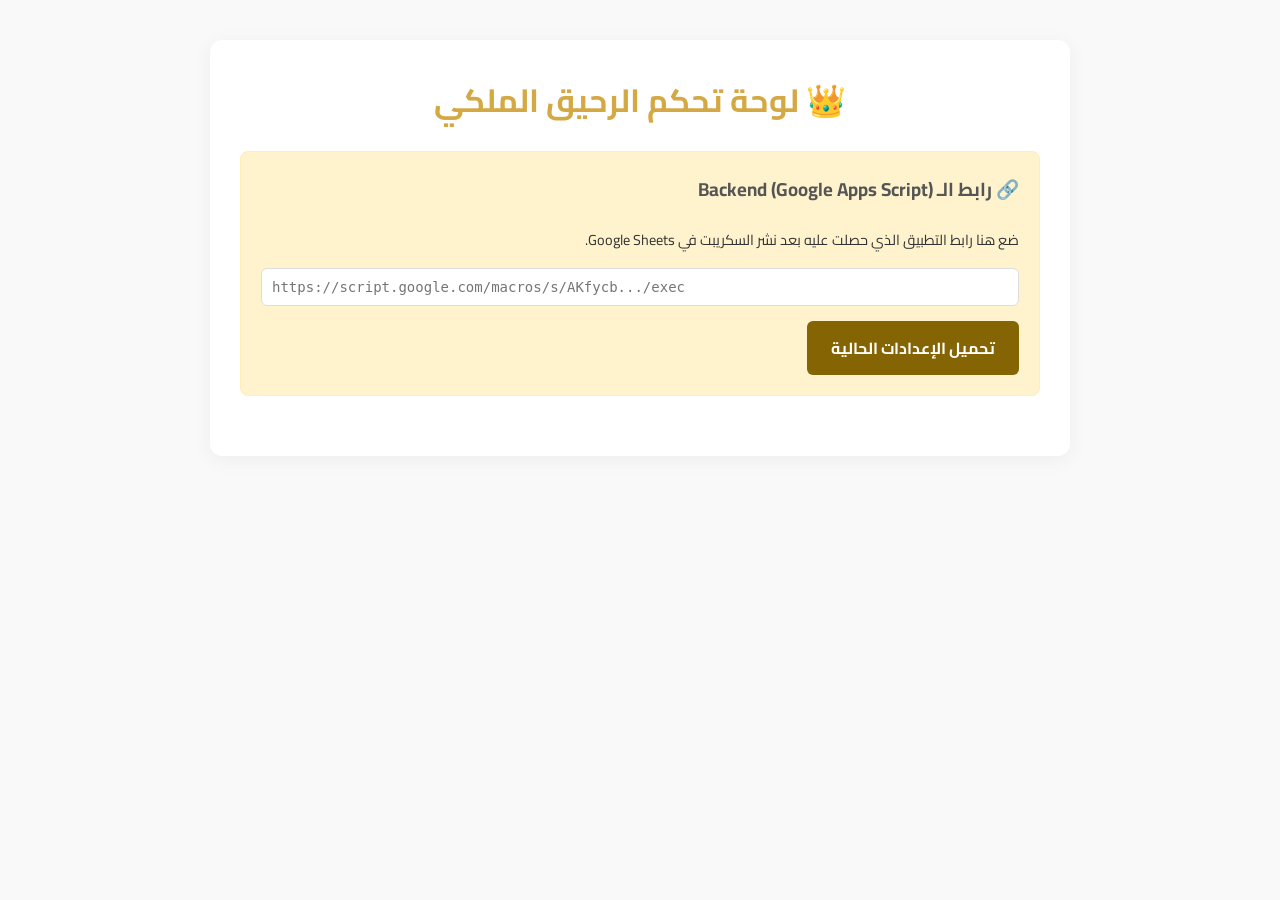
==== admin-secret.html @ e5b4b0a9 "Initial commit - Royal Nectar Store" ====
<!DOCTYPE html>
<html lang="ar" dir="rtl">
<head>
  <meta charset="UTF-8" />
  <meta name="viewport" content="width=device-width, initial-scale=1.0" />
  <title>الرحيق الملكي | لوحة التحكم</title>
  <link href="https://fonts.googleapis.com/css2?family=Cairo:wght@400;600;800&display=swap" rel="stylesheet" />
  <style>
    :root {
      --primary: #D4A843;
      --bg: #f9f9f9;
      --card-bg: #ffffff;
      --text: #333;
      --border: #ddd;
    }
    body {
      font-family: 'Cairo', sans-serif;
      background-color: var(--bg);
      color: var(--text);
      margin: 0;
      padding: 40px 20px;
    }
    .container {
      max-width: 800px;
      margin: 0 auto;
      background: var(--card-bg);
      padding: 30px;
      border-radius: 12px;
      box-shadow: 0 4px 20px rgba(0,0,0,0.05);
    }
    h1 {
      text-align: center;
      color: var(--primary);
      margin-top: 0;
    }
    .alert {
      padding: 15px;
      border-radius: 8px;
      margin-bottom: 20px;
      display: none;
    }
    .alert.success { background: #d4edda; color: #155724; display: block; }
    .alert.error { background: #f8d7da; color: #721c24; display: block; }
    .alert.info { background: #cce5ff; color: #004085; display: block; }
    
    .form-section {
      margin-bottom: 30px;
      padding-bottom: 20px;
      border-bottom: 1px solid var(--border);
    }
    .form-section h3 { margin-top: 0; color: #555; }
    .form-group {
      margin-bottom: 15px;
    }
    label {
      display: block;
      margin-bottom: 5px;
      font-weight: 600;
    }
    input[type="text"], input[type="number"], input[type="url"] {
      width: 100%;
      padding: 10px;
      border: 1px solid var(--border);
      border-radius: 6px;
      font-family: monospace;
      font-size: 14px;
      box-sizing: border-box;
      direction: ltr;
    }
    .btn {
      background: var(--primary);
      color: #fff;
      border: none;
      padding: 12px 24px;
      border-radius: 6px;
      font-size: 16px;
      font-weight: bold;
      cursor: pointer;
      font-family: 'Cairo', sans-serif;
      transition: opacity 0.3s;
    }
    .btn:hover { opacity: 0.9; }
    .btn:disabled { background: #ccc; cursor: not-allowed; }
    
    .spinner {
      display: inline-block;
      width: 16px;
      height: 16px;
      border: 2px solid rgba(255,255,255,0.3);
      border-top-color: #fff;
      border-radius: 50%;
      animation: spin 0.8s linear infinite;
      margin-right: 8px;
      vertical-align: middle;
      display: none;
    }
    @keyframes spin { to { transform: rotate(360deg); } }
  </style>
</head>
<body>

<div class="container">
  <h1>👑 لوحة تحكم الرحيق الملكي</h1>
  
  <!-- Setup Web App URL -->
  <div class="form-section" style="background:#fff3cd; padding:20px; border-radius:8px; border:1px solid #ffeeba;">
    <h3>🔗 رابط الـ Backend (Google Apps Script)</h3>
    <p style="font-size: 0.9rem; margin-top:0;">ضع هنا رابط التطبيق الذي حصلت عليه بعد نشر السكريبت في Google Sheets.</p>
    <div class="form-group">
      <input type="url" id="webapp-url" placeholder="https://script.google.com/macros/s/AKfycb.../exec">
    </div>
    <button class="btn" onclick="loadConfig()" style="background:#856404;">
      <span class="spinner" id="load-spinner"></span>
      تحميل الإعدادات الحالية
    </button>
  </div>

  <div id="alert-box" class="alert"></div>

  <!-- Configuration Form -->
  <form id="config-form" style="display: none;">
    
    <div class="form-section">
      <h3>📈 إعدادات التتبع (Pixels)</h3>
      <div class="form-group">
        <label>Facebook Pixel ID</label>
        <input type="text" id="FB_PIXEL_ID" placeholder="مثال: 1234567890">
      </div>
      <div class="form-group">
        <label>TikTok Pixel ID</label>
        <input type="text" id="TIKTOK_PIXEL_ID" placeholder="مثال: CXXXXXXXXXXXXX">
      </div>
    </div>

    <div class="form-section">
      <h3>🤖 إعدادات تليجرام</h3>
      <div class="form-group">
        <label>Telegram Bot Token</label>
        <input type="text" id="TELEGRAM_BOT_TOKEN" placeholder="مثال: 7123456789:AAFxxxxxxxxxxxxxxx">
      </div>
      <div class="form-group">
        <label>Telegram Chat ID</label>
        <input type="text" id="TELEGRAM_CHAT_ID" placeholder="مثال: 904615485">
      </div>
    </div>

    <div class="form-section">
      <h3>💰 إعدادات الأسعار (بالدرهم)</h3>
      <div class="form-group">
        <label>سعر الباقة 1 (عبوة واحدة)</label>
        <input type="number" id="PRICE_PACKAGE_1" placeholder="180">
      </div>
      <div class="form-group">
        <label>سعر الباقة 2 (عبوتان)</label>
        <input type="number" id="PRICE_PACKAGE_2" placeholder="300">
      </div>
      <div class="form-group">
        <label>سعر الباقة 3 (ثلاث عبوات)</label>
        <input type="number" id="PRICE_PACKAGE_3" placeholder="450">
      </div>
    </div>

    <button type="button" class="btn" onclick="saveConfig()" id="save-btn" style="width:100%;">
      <span class="spinner" id="save-spinner"></span>
      حفظ الإعدادات
    </button>
  </form>

</div>

<script>
  // استرجاع الرابط المحفوظ
  const savedUrl = localStorage.getItem('GAS_WEBAPP_URL');
  if (savedUrl) {
    document.getElementById('webapp-url').value = savedUrl;
  }

  function showAlert(msg, type) {
    const box = document.getElementById('alert-box');
    box.className = 'alert ' + type;
    box.textContent = msg;
  }

  async function loadConfig() {
    const url = document.getElementById('webapp-url').value.trim();
    if (!url) {
      showAlert('يرجى إدخال رابط الـ Web App أولاً', 'error');
      return;
    }

    document.getElementById('load-spinner').style.display = 'inline-block';
    
    try {
      const response = await fetch(url + '?action=getConfig');
      const result = await response.json();
      
      if (result.status === 'success') {
        const data = result.data;
        document.getElementById('FB_PIXEL_ID').value = data.FB_PIXEL_ID || '';
        document.getElementById('TIKTOK_PIXEL_ID').value = data.TIKTOK_PIXEL_ID || '';
        document.getElementById('TELEGRAM_BOT_TOKEN').value = data.TELEGRAM_BOT_TOKEN || '';
        document.getElementById('TELEGRAM_CHAT_ID').value = data.TELEGRAM_CHAT_ID || '';
        document.getElementById('PRICE_PACKAGE_1').value = data.PRICE_PACKAGE_1 || '';
        document.getElementById('PRICE_PACKAGE_2').value = data.PRICE_PACKAGE_2 || '';
        document.getElementById('PRICE_PACKAGE_3').value = data.PRICE_PACKAGE_3 || '';
        
        // Save URL and show form
        localStorage.setItem('GAS_WEBAPP_URL', url);
        document.getElementById('config-form').style.display = 'block';
        showAlert('تم تحميل الإعدادات بنجاح!', 'success');
      } else {
        showAlert('خطأ في جلب الإعدادات. تأكد من الرابط.', 'error');
      }
    } catch (e) {
      showAlert('فشل الاتصال بالخادم. قد يكون الرابط خاطئاً أو لديك مشكلة CORS.', 'error');
    } finally {
      document.getElementById('load-spinner').style.display = 'none';
    }
  }

  async function saveConfig() {
    const url = document.getElementById('webapp-url').value.trim();
    const btn = document.getElementById('save-btn');
    const spinner = document.getElementById('save-spinner');
    
    const data = {
      FB_PIXEL_ID: document.getElementById('FB_PIXEL_ID').value.trim(),
      TIKTOK_PIXEL_ID: document.getElementById('TIKTOK_PIXEL_ID').value.trim(),
      TELEGRAM_BOT_TOKEN: document.getElementById('TELEGRAM_BOT_TOKEN').value.trim(),
      TELEGRAM_CHAT_ID: document.getElementById('TELEGRAM_CHAT_ID').value.trim(),
      PRICE_PACKAGE_1: document.getElementById('PRICE_PACKAGE_1').value.trim(),
      PRICE_PACKAGE_2: document.getElementById('PRICE_PACKAGE_2').value.trim(),
      PRICE_PACKAGE_3: document.getElementById('PRICE_PACKAGE_3').value.trim()
    };

    btn.disabled = true;
    spinner.style.display = 'inline-block';
    showAlert('جاري الحفظ...', 'info');

    try {
      const response = await fetch(url, {
        method: 'POST',
        body: JSON.stringify({ action: 'saveConfig', data: data }),
        headers: { 'Content-Type': 'text/plain;charset=utf-8' } // text/plain to avoid CORS preflight issues with some GAS setups
      });
      
      const result = await response.json();
      if (result.status === 'success') {
        showAlert('تم حفظ الإعدادات بنجاح!', 'success');
      } else {
        showAlert('خطأ أثناء الحفظ: ' + result.message, 'error');
      }
    } catch (e) {
      showAlert('فشل الاتصال بالخادم أثناء الحفظ.', 'error');
    } finally {
      btn.disabled = false;
      spinner.style.display = 'none';
    }
  }
</script>
</body>
</html>
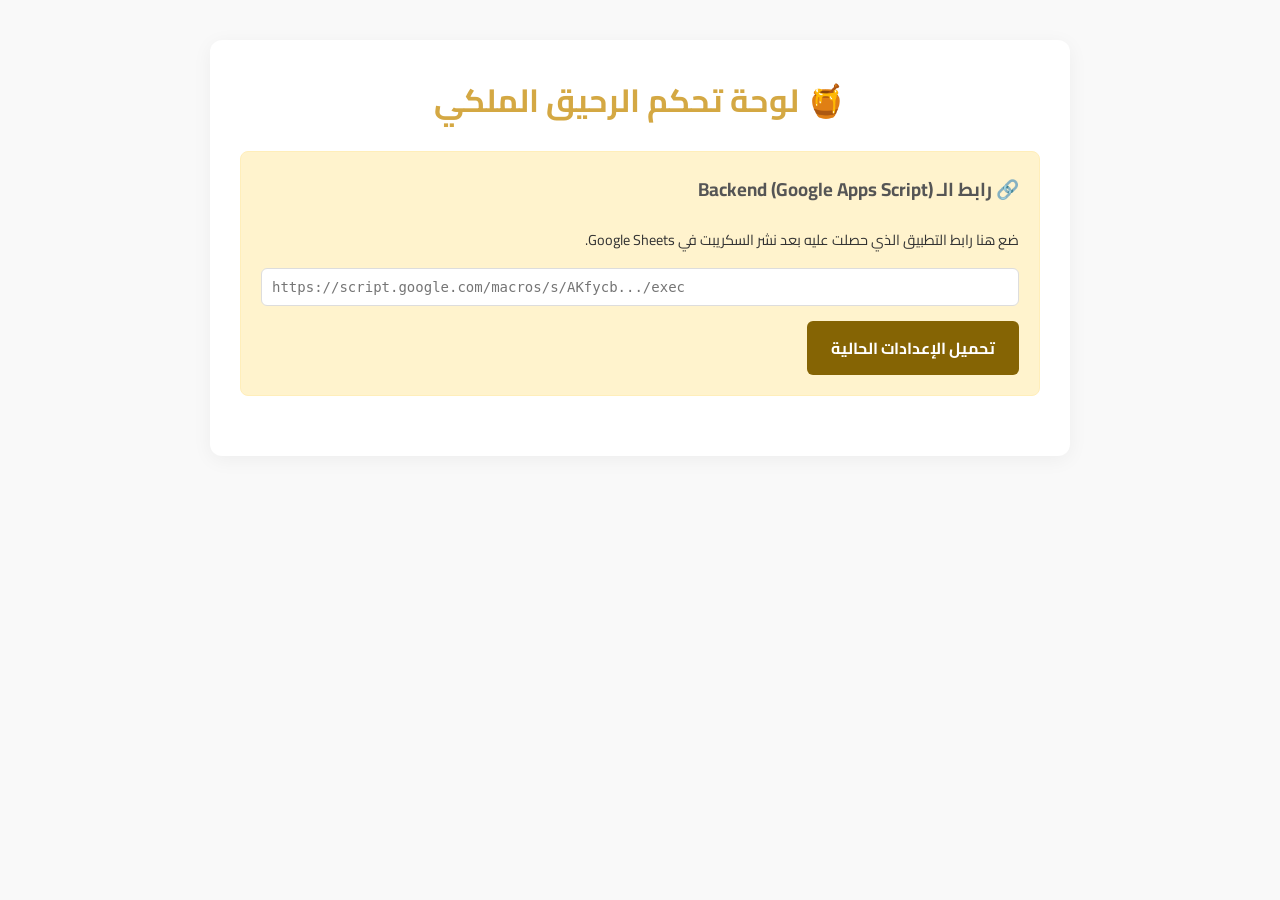
==== commit cf2642c2: "Replace crown with honeypot in logos and text" ====
--- a/admin-secret.html
+++ b/admin-secret.html
@@ -4,6 +4,7 @@
   <meta charset="UTF-8" />
   <meta name="viewport" content="width=device-width, initial-scale=1.0" />
   <title>الرحيق الملكي | لوحة التحكم</title>
+  <link rel="icon" href="data:image/svg+xml,<svg xmlns=%22http://www.w3.org/2000/svg%22 viewBox=%220 0 100 100%22><text y=%22.9em%22 font-size=%2290%22>🍯</text></svg>">
   <link href="https://fonts.googleapis.com/css2?family=Cairo:wght@400;600;800&display=swap" rel="stylesheet" />
   <style>
     :root {
@@ -100,7 +101,7 @@
 <body>
 
 <div class="container">
-  <h1>👑 لوحة تحكم الرحيق الملكي</h1>
+  <h1>🍯 لوحة تحكم الرحيق الملكي</h1>
   
   <!-- Setup Web App URL -->
   <div class="form-section" style="background:#fff3cd; padding:20px; border-radius:8px; border:1px solid #ffeeba;">
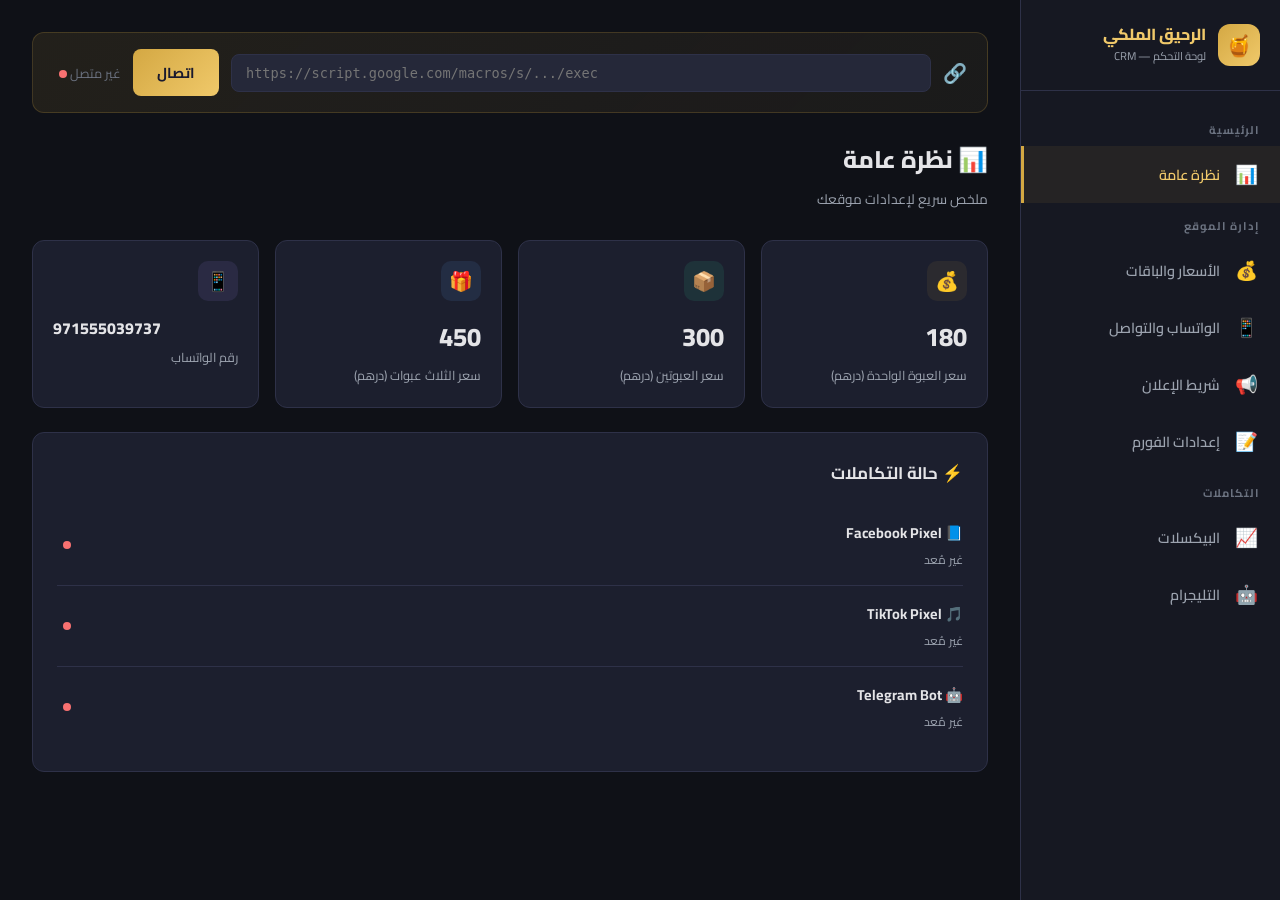
==== commit 86e069b8: "Build professional CRM admin panel with full site control" ====
--- a/admin-secret.html
+++ b/admin-secret.html
@@ -5,258 +5,1137 @@
   <meta name="viewport" content="width=device-width, initial-scale=1.0" />
   <title>الرحيق الملكي | لوحة التحكم</title>
   <link rel="icon" href="data:image/svg+xml,<svg xmlns=%22http://www.w3.org/2000/svg%22 viewBox=%220 0 100 100%22><text y=%22.9em%22 font-size=%2290%22>🍯</text></svg>">
-  <link href="https://fonts.googleapis.com/css2?family=Cairo:wght@400;600;800&display=swap" rel="stylesheet" />
+  <link href="https://fonts.googleapis.com/css2?family=Cairo:wght@400;600;700;800&display=swap" rel="stylesheet" />
   <style>
+    /* ─── Variables ──────────────────────── */
     :root {
+      --bg-body: #0f1117;
+      --bg-sidebar: #161822;
+      --bg-card: #1c1f2e;
+      --bg-input: #252839;
+      --bg-hover: #2a2d40;
+      --border: #2e3148;
       --primary: #D4A843;
-      --bg: #f9f9f9;
-      --card-bg: #ffffff;
-      --text: #333;
-      --border: #ddd;
-    }
+      --primary-light: #F0C96A;
+      --primary-bg: rgba(212,168,67,0.08);
+      --green: #34d399;
+      --green-bg: rgba(52,211,153,0.1);
+      --red: #f87171;
+      --red-bg: rgba(248,113,113,0.1);
+      --blue: #60a5fa;
+      --blue-bg: rgba(96,165,250,0.1);
+      --purple: #a78bfa;
+      --purple-bg: rgba(167,139,250,0.1);
+      --text: #e4e4e7;
+      --text-muted: #9ca3af;
+      --text-dim: #6b7280;
+      --radius: 12px;
+      --transition: all 0.25s ease;
+      --sidebar-w: 260px;
+    }
+
+    * { margin: 0; padding: 0; box-sizing: border-box; }
+
     body {
       font-family: 'Cairo', sans-serif;
-      background-color: var(--bg);
+      background: var(--bg-body);
       color: var(--text);
-      margin: 0;
-      padding: 40px 20px;
-    }
-    .container {
-      max-width: 800px;
-      margin: 0 auto;
-      background: var(--card-bg);
-      padding: 30px;
+      min-height: 100vh;
+      display: flex;
+    }
+
+    /* ─── Sidebar ────────────────────────── */
+    .sidebar {
+      width: var(--sidebar-w);
+      background: var(--bg-sidebar);
+      border-left: 1px solid var(--border);
+      padding: 24px 0;
+      position: fixed;
+      top: 0;
+      right: 0;
+      height: 100vh;
+      overflow-y: auto;
+      z-index: 100;
+      transition: transform 0.3s ease;
+    }
+
+    .sidebar-brand {
+      display: flex;
+      align-items: center;
+      gap: 12px;
+      padding: 0 20px 24px;
+      border-bottom: 1px solid var(--border);
+      margin-bottom: 16px;
+    }
+
+    .sidebar-brand-icon {
+      width: 42px;
+      height: 42px;
+      background: linear-gradient(135deg, var(--primary), var(--primary-light));
       border-radius: 12px;
-      box-shadow: 0 4px 20px rgba(0,0,0,0.05);
-    }
-    h1 {
+      display: flex;
+      align-items: center;
+      justify-content: center;
+      font-size: 1.3rem;
+    }
+
+    .sidebar-brand-text {
+      font-size: 1rem;
+      font-weight: 800;
+      color: var(--primary-light);
+      line-height: 1.3;
+    }
+
+    .sidebar-brand-sub {
+      font-size: 0.7rem;
+      color: var(--text-muted);
+      font-weight: 400;
+    }
+
+    .sidebar-section-label {
+      font-size: 0.7rem;
+      color: var(--text-dim);
+      text-transform: uppercase;
+      letter-spacing: 1px;
+      padding: 12px 20px 6px;
+      font-weight: 700;
+    }
+
+    .sidebar-link {
+      display: flex;
+      align-items: center;
+      gap: 12px;
+      padding: 11px 20px;
+      color: var(--text-muted);
+      text-decoration: none;
+      font-size: 0.9rem;
+      font-weight: 600;
+      transition: var(--transition);
+      cursor: pointer;
+      border: none;
+      background: none;
+      width: 100%;
+      text-align: right;
+      font-family: 'Cairo', sans-serif;
+    }
+
+    .sidebar-link:hover {
+      background: var(--bg-hover);
+      color: var(--text);
+    }
+
+    .sidebar-link.active {
+      background: var(--primary-bg);
+      color: var(--primary-light);
+      border-left: 3px solid var(--primary);
+    }
+
+    .sidebar-link-icon {
+      font-size: 1.15rem;
+      width: 28px;
       text-align: center;
+    }
+
+    /* ─── Mobile Toggle ──────────────────── */
+    .mobile-toggle {
+      display: none;
+      position: fixed;
+      top: 16px;
+      right: 16px;
+      z-index: 200;
+      width: 44px;
+      height: 44px;
+      background: var(--bg-card);
+      border: 1px solid var(--border);
+      border-radius: 10px;
       color: var(--primary);
-      margin-top: 0;
-    }
-    .alert {
-      padding: 15px;
+      font-size: 1.4rem;
+      cursor: pointer;
+      align-items: center;
+      justify-content: center;
+    }
+
+    /* ─── Main Content ───────────────────── */
+    .main {
+      margin-right: var(--sidebar-w);
+      flex: 1;
+      padding: 32px;
+      min-height: 100vh;
+    }
+
+    .main-header {
+      margin-bottom: 28px;
+    }
+
+    .main-title {
+      font-size: 1.5rem;
+      font-weight: 800;
+      color: var(--text);
+    }
+
+    .main-subtitle {
+      font-size: 0.85rem;
+      color: var(--text-muted);
+      margin-top: 4px;
+    }
+
+    /* ─── Backend URL Bar ────────────────── */
+    .backend-bar {
+      background: linear-gradient(135deg, rgba(212,168,67,0.1), rgba(240,201,106,0.05));
+      border: 1px solid rgba(212,168,67,0.2);
+      border-radius: var(--radius);
+      padding: 16px 20px;
+      margin-bottom: 24px;
+      display: flex;
+      gap: 12px;
+      align-items: center;
+      flex-wrap: wrap;
+    }
+
+    .backend-bar input {
+      flex: 1;
+      min-width: 200px;
+      padding: 10px 14px;
+      background: var(--bg-input);
+      border: 1px solid var(--border);
       border-radius: 8px;
+      color: var(--text);
+      font-family: monospace;
+      font-size: 0.85rem;
+      direction: ltr;
+      outline: none;
+      transition: var(--transition);
+    }
+
+    .backend-bar input:focus {
+      border-color: var(--primary);
+      box-shadow: 0 0 0 3px rgba(212,168,67,0.1);
+    }
+
+    /* ─── Section Pages ──────────────────── */
+    .crm-page {
+      display: none;
+    }
+
+    .crm-page.active {
+      display: block;
+    }
+
+    /* ─── Cards ──────────────────────────── */
+    .crm-card {
+      background: var(--bg-card);
+      border: 1px solid var(--border);
+      border-radius: var(--radius);
+      padding: 24px;
       margin-bottom: 20px;
-      display: none;
-    }
-    .alert.success { background: #d4edda; color: #155724; display: block; }
-    .alert.error { background: #f8d7da; color: #721c24; display: block; }
-    .alert.info { background: #cce5ff; color: #004085; display: block; }
-    
-    .form-section {
-      margin-bottom: 30px;
-      padding-bottom: 20px;
+      transition: var(--transition);
+    }
+
+    .crm-card:hover {
+      border-color: rgba(212,168,67,0.2);
+    }
+
+    .crm-card-title {
+      font-size: 1.05rem;
+      font-weight: 700;
+      margin-bottom: 16px;
+      display: flex;
+      align-items: center;
+      gap: 8px;
+    }
+
+    /* ─── Dashboard Stats ────────────────── */
+    .stats-grid {
+      display: grid;
+      grid-template-columns: repeat(auto-fit, minmax(200px, 1fr));
+      gap: 16px;
+      margin-bottom: 24px;
+    }
+
+    .stat-card {
+      background: var(--bg-card);
+      border: 1px solid var(--border);
+      border-radius: var(--radius);
+      padding: 20px;
+      transition: var(--transition);
+    }
+
+    .stat-card:hover {
+      transform: translateY(-2px);
+      border-color: rgba(212,168,67,0.2);
+    }
+
+    .stat-icon {
+      width: 40px;
+      height: 40px;
+      border-radius: 10px;
+      display: flex;
+      align-items: center;
+      justify-content: center;
+      font-size: 1.2rem;
+      margin-bottom: 12px;
+    }
+
+    .stat-value {
+      font-size: 1.6rem;
+      font-weight: 800;
+      color: var(--text);
+    }
+
+    .stat-label {
+      font-size: 0.8rem;
+      color: var(--text-muted);
+      margin-top: 2px;
+    }
+
+    /* ─── Form Elements ──────────────────── */
+    .form-row {
+      display: grid;
+      grid-template-columns: repeat(auto-fit, minmax(250px, 1fr));
+      gap: 16px;
+      margin-bottom: 16px;
+    }
+
+    .form-group {
+      margin-bottom: 16px;
+    }
+
+    .form-label {
+      display: block;
+      font-size: 0.85rem;
+      font-weight: 600;
+      color: var(--text-muted);
+      margin-bottom: 6px;
+    }
+
+    .form-input {
+      width: 100%;
+      padding: 10px 14px;
+      background: var(--bg-input);
+      border: 1px solid var(--border);
+      border-radius: 8px;
+      color: var(--text);
+      font-family: 'Cairo', sans-serif;
+      font-size: 0.9rem;
+      outline: none;
+      transition: var(--transition);
+      direction: ltr;
+    }
+
+    .form-input-rtl {
+      direction: rtl;
+    }
+
+    .form-input:focus {
+      border-color: var(--primary);
+      box-shadow: 0 0 0 3px rgba(212,168,67,0.1);
+    }
+
+    .form-hint {
+      font-size: 0.75rem;
+      color: var(--text-dim);
+      margin-top: 4px;
+    }
+
+    /* ─── Toggle Switch ──────────────────── */
+    .toggle-row {
+      display: flex;
+      justify-content: space-between;
+      align-items: center;
+      padding: 14px 0;
       border-bottom: 1px solid var(--border);
     }
-    .form-section h3 { margin-top: 0; color: #555; }
-    .form-group {
-      margin-bottom: 15px;
-    }
-    label {
-      display: block;
-      margin-bottom: 5px;
+
+    .toggle-row:last-child {
+      border-bottom: none;
+    }
+
+    .toggle-info h4 {
+      font-size: 0.9rem;
+      font-weight: 700;
+      margin-bottom: 2px;
+    }
+
+    .toggle-info p {
+      font-size: 0.75rem;
+      color: var(--text-muted);
+    }
+
+    .toggle-switch {
+      position: relative;
+      width: 48px;
+      height: 26px;
+      flex-shrink: 0;
+    }
+
+    .toggle-switch input {
+      opacity: 0;
+      width: 0;
+      height: 0;
+    }
+
+    .toggle-slider {
+      position: absolute;
+      cursor: pointer;
+      inset: 0;
+      background: var(--bg-input);
+      border: 1px solid var(--border);
+      border-radius: 26px;
+      transition: 0.3s;
+    }
+
+    .toggle-slider::before {
+      content: '';
+      position: absolute;
+      height: 18px;
+      width: 18px;
+      right: 3px;
+      bottom: 3px;
+      background: var(--text-muted);
+      border-radius: 50%;
+      transition: 0.3s;
+    }
+
+    .toggle-switch input:checked + .toggle-slider {
+      background: var(--primary);
+      border-color: var(--primary);
+    }
+
+    .toggle-switch input:checked + .toggle-slider::before {
+      transform: translateX(-22px);
+      background: white;
+    }
+
+    /* ─── Buttons ─────────────────────────── */
+    .btn {
+      padding: 10px 24px;
+      border-radius: 8px;
+      font-size: 0.9rem;
+      font-weight: 700;
+      font-family: 'Cairo', sans-serif;
+      cursor: pointer;
+      border: none;
+      transition: var(--transition);
+      display: inline-flex;
+      align-items: center;
+      gap: 8px;
+    }
+
+    .btn-primary {
+      background: linear-gradient(135deg, var(--primary), var(--primary-light));
+      color: #1a1a2e;
+    }
+
+    .btn-primary:hover {
+      opacity: 0.9;
+      transform: translateY(-1px);
+    }
+
+    .btn-secondary {
+      background: var(--bg-input);
+      color: var(--text);
+      border: 1px solid var(--border);
+    }
+
+    .btn-secondary:hover {
+      background: var(--bg-hover);
+    }
+
+    .btn:disabled {
+      opacity: 0.5;
+      cursor: not-allowed;
+      transform: none;
+    }
+
+    .btn-full {
+      width: 100%;
+      justify-content: center;
+      padding: 14px;
+      font-size: 1rem;
+    }
+
+    /* ─── Alert / Toast ──────────────────── */
+    .toast {
+      position: fixed;
+      bottom: 24px;
+      left: 24px;
+      padding: 14px 24px;
+      border-radius: 10px;
+      font-size: 0.9rem;
       font-weight: 600;
-    }
-    input[type="text"], input[type="number"], input[type="url"] {
-      width: 100%;
-      padding: 10px;
+      font-family: 'Cairo', sans-serif;
+      color: white;
+      z-index: 9999;
+      transform: translateY(100px);
+      opacity: 0;
+      transition: all 0.4s ease;
+      max-width: 400px;
+      box-shadow: 0 10px 40px rgba(0,0,0,0.3);
+    }
+
+    .toast.show {
+      transform: translateY(0);
+      opacity: 1;
+    }
+
+    .toast.success { background: #059669; }
+    .toast.error { background: #dc2626; }
+    .toast.info { background: #2563eb; }
+
+    /* ─── Connection Status ──────────────── */
+    .connection-dot {
+      width: 8px;
+      height: 8px;
+      border-radius: 50%;
+      display: inline-block;
+      margin-left: 6px;
+    }
+
+    .connection-dot.connected { background: var(--green); box-shadow: 0 0 6px var(--green); }
+    .connection-dot.disconnected { background: var(--red); }
+
+    /* ─── Price Preview ──────────────────── */
+    .price-preview {
+      display: flex;
+      gap: 12px;
+      margin-top: 16px;
+      flex-wrap: wrap;
+    }
+
+    .price-preview-item {
+      background: var(--bg-input);
       border: 1px solid var(--border);
-      border-radius: 6px;
-      font-family: monospace;
-      font-size: 14px;
-      box-sizing: border-box;
-      direction: ltr;
-    }
-    .btn {
-      background: var(--primary);
-      color: #fff;
-      border: none;
-      padding: 12px 24px;
-      border-radius: 6px;
-      font-size: 16px;
-      font-weight: bold;
-      cursor: pointer;
-      font-family: 'Cairo', sans-serif;
-      transition: opacity 0.3s;
-    }
-    .btn:hover { opacity: 0.9; }
-    .btn:disabled { background: #ccc; cursor: not-allowed; }
-    
-    .spinner {
-      display: inline-block;
+      border-radius: 10px;
+      padding: 16px;
+      flex: 1;
+      min-width: 140px;
+      text-align: center;
+    }
+
+    .price-preview-item .emoji { font-size: 1.4rem; margin-bottom: 6px; }
+    .price-preview-item .name { font-size: 0.8rem; color: var(--text-muted); margin-bottom: 4px; }
+    .price-preview-item .price { font-size: 1.3rem; font-weight: 800; color: var(--primary-light); }
+    .price-preview-item .currency { font-size: 0.75rem; color: var(--text-dim); }
+
+    /* ─── Spinner ─────────────────────────── */
+    .spinner-sm {
       width: 16px;
       height: 16px;
       border: 2px solid rgba(255,255,255,0.3);
       border-top-color: #fff;
       border-radius: 50%;
-      animation: spin 0.8s linear infinite;
-      margin-right: 8px;
-      vertical-align: middle;
+      animation: spin 0.7s linear infinite;
       display: none;
     }
+
     @keyframes spin { to { transform: rotate(360deg); } }
+
+    /* ─── Responsive ─────────────────────── */
+    @media (max-width: 768px) {
+      .sidebar {
+        transform: translateX(100%);
+      }
+
+      .sidebar.open {
+        transform: translateX(0);
+      }
+
+      .mobile-toggle {
+        display: flex;
+      }
+
+      .main {
+        margin-right: 0;
+        padding: 20px;
+        padding-top: 70px;
+      }
+
+      .stats-grid {
+        grid-template-columns: 1fr 1fr;
+      }
+
+      .form-row {
+        grid-template-columns: 1fr;
+      }
+
+      .backend-bar {
+        flex-direction: column;
+      }
+
+      .price-preview {
+        flex-direction: column;
+      }
+    }
+
+    /* ─── Overlay ─────────────────────────── */
+    .sidebar-overlay {
+      display: none;
+      position: fixed;
+      inset: 0;
+      background: rgba(0,0,0,0.5);
+      z-index: 90;
+    }
+
+    .sidebar-overlay.show {
+      display: block;
+    }
   </style>
 </head>
 <body>
 
-<div class="container">
-  <h1>🍯 لوحة تحكم الرحيق الملكي</h1>
-  
-  <!-- Setup Web App URL -->
-  <div class="form-section" style="background:#fff3cd; padding:20px; border-radius:8px; border:1px solid #ffeeba;">
-    <h3>🔗 رابط الـ Backend (Google Apps Script)</h3>
-    <p style="font-size: 0.9rem; margin-top:0;">ضع هنا رابط التطبيق الذي حصلت عليه بعد نشر السكريبت في Google Sheets.</p>
-    <div class="form-group">
-      <input type="url" id="webapp-url" placeholder="https://script.google.com/macros/s/AKfycb.../exec">
-    </div>
-    <button class="btn" onclick="loadConfig()" style="background:#856404;">
-      <span class="spinner" id="load-spinner"></span>
-      تحميل الإعدادات الحالية
+<!-- Mobile Toggle -->
+<button class="mobile-toggle" onclick="toggleSidebar()" aria-label="القائمة">☰</button>
+<div class="sidebar-overlay" id="sidebar-overlay" onclick="toggleSidebar()"></div>
+
+<!-- ═══ SIDEBAR ═══ -->
+<aside class="sidebar" id="sidebar">
+  <div class="sidebar-brand">
+    <div class="sidebar-brand-icon">🍯</div>
+    <div>
+      <div class="sidebar-brand-text">الرحيق الملكي</div>
+      <div class="sidebar-brand-sub">لوحة التحكم — CRM</div>
+    </div>
+  </div>
+
+  <div class="sidebar-section-label">الرئيسية</div>
+  <button class="sidebar-link active" onclick="showPage('dashboard', this)">
+    <span class="sidebar-link-icon">📊</span> نظرة عامة
+  </button>
+
+  <div class="sidebar-section-label">إدارة الموقع</div>
+  <button class="sidebar-link" onclick="showPage('pricing', this)">
+    <span class="sidebar-link-icon">💰</span> الأسعار والباقات
+  </button>
+  <button class="sidebar-link" onclick="showPage('whatsapp', this)">
+    <span class="sidebar-link-icon">📱</span> الواتساب والتواصل
+  </button>
+  <button class="sidebar-link" onclick="showPage('announcement', this)">
+    <span class="sidebar-link-icon">📢</span> شريط الإعلان
+  </button>
+  <button class="sidebar-link" onclick="showPage('form-settings', this)">
+    <span class="sidebar-link-icon">📝</span> إعدادات الفورم
+  </button>
+
+  <div class="sidebar-section-label">التكاملات</div>
+  <button class="sidebar-link" onclick="showPage('pixels', this)">
+    <span class="sidebar-link-icon">📈</span> البيكسلات
+  </button>
+  <button class="sidebar-link" onclick="showPage('telegram', this)">
+    <span class="sidebar-link-icon">🤖</span> التليجرام
+  </button>
+</aside>
+
+<!-- ═══ MAIN CONTENT ═══ -->
+<main class="main">
+
+  <!-- Backend URL Bar -->
+  <div class="backend-bar">
+    <span style="font-size:1.2rem;">🔗</span>
+    <input type="url" id="webapp-url" placeholder="https://script.google.com/macros/s/.../exec" />
+    <button class="btn btn-primary" onclick="loadConfig()" id="load-btn">
+      <span class="spinner-sm" id="load-spinner"></span>
+      اتصال
+    </button>
+    <span id="connection-status" style="font-size:0.8rem; color:var(--text-dim);">
+      غير متصل <span class="connection-dot disconnected"></span>
+    </span>
+  </div>
+
+  <!-- ═══════════════════════════════
+       PAGE: DASHBOARD
+  ═══════════════════════════════ -->
+  <div class="crm-page active" id="page-dashboard">
+    <div class="main-header">
+      <h1 class="main-title">📊 نظرة عامة</h1>
+      <p class="main-subtitle">ملخص سريع لإعدادات موقعك</p>
+    </div>
+
+    <div class="stats-grid">
+      <div class="stat-card">
+        <div class="stat-icon" style="background:var(--primary-bg);color:var(--primary-light);">💰</div>
+        <div class="stat-value" id="stat-price-1">180</div>
+        <div class="stat-label">سعر العبوة الواحدة (درهم)</div>
+      </div>
+      <div class="stat-card">
+        <div class="stat-icon" style="background:var(--green-bg);color:var(--green);">📦</div>
+        <div class="stat-value" id="stat-price-2">300</div>
+        <div class="stat-label">سعر العبوتين (درهم)</div>
+      </div>
+      <div class="stat-card">
+        <div class="stat-icon" style="background:var(--blue-bg);color:var(--blue);">🎁</div>
+        <div class="stat-value" id="stat-price-3">450</div>
+        <div class="stat-label">سعر الثلاث عبوات (درهم)</div>
+      </div>
+      <div class="stat-card">
+        <div class="stat-icon" style="background:var(--purple-bg);color:var(--purple);">📱</div>
+        <div class="stat-value" id="stat-whatsapp" style="font-size:1rem;direction:ltr;">971555039737</div>
+        <div class="stat-label">رقم الواتساب</div>
+      </div>
+    </div>
+
+    <div class="crm-card">
+      <div class="crm-card-title">⚡ حالة التكاملات</div>
+      <div class="toggle-row">
+        <div class="toggle-info">
+          <h4>📘 Facebook Pixel</h4>
+          <p id="dash-fb-status">غير مُعد</p>
+        </div>
+        <span id="dash-fb-dot" class="connection-dot disconnected"></span>
+      </div>
+      <div class="toggle-row">
+        <div class="toggle-info">
+          <h4>🎵 TikTok Pixel</h4>
+          <p id="dash-tt-status">غير مُعد</p>
+        </div>
+        <span id="dash-tt-dot" class="connection-dot disconnected"></span>
+      </div>
+      <div class="toggle-row">
+        <div class="toggle-info">
+          <h4>🤖 Telegram Bot</h4>
+          <p id="dash-tg-status">غير مُعد</p>
+        </div>
+        <span id="dash-tg-dot" class="connection-dot disconnected"></span>
+      </div>
+    </div>
+  </div>
+
+  <!-- ═══════════════════════════════
+       PAGE: PRICING
+  ═══════════════════════════════ -->
+  <div class="crm-page" id="page-pricing">
+    <div class="main-header">
+      <h1 class="main-title">💰 الأسعار والباقات</h1>
+      <p class="main-subtitle">تعديل أسعار الباقات الثلاث — ستظهر على الموقع فوراً</p>
+    </div>
+
+    <div class="crm-card">
+      <div class="crm-card-title">🍯 أسعار الباقات (بالدرهم)</div>
+      <div class="form-row">
+        <div class="form-group">
+          <label class="form-label">عبوة واحدة (نص كيلو)</label>
+          <input type="number" class="form-input" id="PRICE_PACKAGE_1" placeholder="180" />
+        </div>
+        <div class="form-group">
+          <label class="form-label">عبوتان (كيلو كامل)</label>
+          <input type="number" class="form-input" id="PRICE_PACKAGE_2" placeholder="300" />
+        </div>
+        <div class="form-group">
+          <label class="form-label">ثلاث عبوات (كيلو ونص)</label>
+          <input type="number" class="form-input" id="PRICE_PACKAGE_3" placeholder="450" />
+        </div>
+      </div>
+
+      <div class="price-preview" id="price-preview">
+        <div class="price-preview-item">
+          <div class="emoji">🍯</div>
+          <div class="name">عبوة واحدة</div>
+          <div class="price" id="preview-p1">180</div>
+          <div class="currency">درهم</div>
+        </div>
+        <div class="price-preview-item">
+          <div class="emoji">🍯🍯</div>
+          <div class="name">عبوتان</div>
+          <div class="price" id="preview-p2">300</div>
+          <div class="currency">درهم</div>
+        </div>
+        <div class="price-preview-item">
+          <div class="emoji">🍯🍯🍯</div>
+          <div class="name">ثلاث عبوات</div>
+          <div class="price" id="preview-p3">450</div>
+          <div class="currency">درهم</div>
+        </div>
+      </div>
+    </div>
+
+    <button class="btn btn-primary btn-full" onclick="saveConfig()">
+      <span class="spinner-sm" id="save-spinner-pricing"></span>
+      حفظ الأسعار
     </button>
   </div>
 
-  <div id="alert-box" class="alert"></div>
-
-  <!-- Configuration Form -->
-  <form id="config-form" style="display: none;">
-    
-    <div class="form-section">
-      <h3>📈 إعدادات التتبع (Pixels)</h3>
+  <!-- ═══════════════════════════════
+       PAGE: WHATSAPP
+  ═══════════════════════════════ -->
+  <div class="crm-page" id="page-whatsapp">
+    <div class="main-header">
+      <h1 class="main-title">📱 الواتساب والتواصل</h1>
+      <p class="main-subtitle">تعديل رقم الواتساب وروابط التواصل الاجتماعي</p>
+    </div>
+
+    <div class="crm-card">
+      <div class="crm-card-title">📞 رقم الواتساب</div>
       <div class="form-group">
-        <label>Facebook Pixel ID</label>
-        <input type="text" id="FB_PIXEL_ID" placeholder="مثال: 1234567890">
-      </div>
+        <label class="form-label">الرقم (بدون + وبدون مسافات)</label>
+        <input type="text" class="form-input" id="WHATSAPP_NUMBER" placeholder="971555039737" />
+        <p class="form-hint">مثال: 971555039737 — سيظهر في الـ Navbar، Footer، زر الواتساب العائم، ورسالة النجاح</p>
+      </div>
+    </div>
+
+    <div class="crm-card">
+      <div class="crm-card-title">🌐 روابط التواصل الاجتماعي</div>
       <div class="form-group">
-        <label>TikTok Pixel ID</label>
-        <input type="text" id="TIKTOK_PIXEL_ID" placeholder="مثال: CXXXXXXXXXXXXX">
-      </div>
-    </div>
-
-    <div class="form-section">
-      <h3>🤖 إعدادات تليجرام</h3>
+        <label class="form-label">رابط انستغرام</label>
+        <input type="url" class="form-input" id="SOCIAL_INSTAGRAM" placeholder="https://instagram.com/..." />
+      </div>
       <div class="form-group">
-        <label>Telegram Bot Token</label>
-        <input type="text" id="TELEGRAM_BOT_TOKEN" placeholder="مثال: 7123456789:AAFxxxxxxxxxxxxxxx">
+        <label class="form-label">رابط تيك توك</label>
+        <input type="url" class="form-input" id="SOCIAL_TIKTOK" placeholder="https://tiktok.com/@..." />
       </div>
       <div class="form-group">
-        <label>Telegram Chat ID</label>
-        <input type="text" id="TELEGRAM_CHAT_ID" placeholder="مثال: 904615485">
-      </div>
-    </div>
-
-    <div class="form-section">
-      <h3>💰 إعدادات الأسعار (بالدرهم)</h3>
+        <label class="form-label">رابط سناب شات</label>
+        <input type="url" class="form-input" id="SOCIAL_SNAPCHAT" placeholder="https://snapchat.com/add/..." />
+      </div>
+    </div>
+
+    <button class="btn btn-primary btn-full" onclick="saveConfig()">
+      <span class="spinner-sm" id="save-spinner-whatsapp"></span>
+      حفظ إعدادات التواصل
+    </button>
+  </div>
+
+  <!-- ═══════════════════════════════
+       PAGE: ANNOUNCEMENT
+  ═══════════════════════════════ -->
+  <div class="crm-page" id="page-announcement">
+    <div class="main-header">
+      <h1 class="main-title">📢 شريط الإعلان</h1>
+      <p class="main-subtitle">تعديل نصوص العروض في الشريط العلوي للموقع</p>
+    </div>
+
+    <div class="crm-card">
+      <div class="crm-card-title">✏️ نصوص شريط الإعلان</div>
       <div class="form-group">
-        <label>سعر الباقة 1 (عبوة واحدة)</label>
-        <input type="number" id="PRICE_PACKAGE_1" placeholder="180">
+        <label class="form-label">النص الأول</label>
+        <input type="text" class="form-input form-input-rtl" id="ANNOUNCE_TEXT_1" placeholder="🚚 الشحن مجاني لفترة محدودة — لا تفوّتي الفرصة!" />
       </div>
       <div class="form-group">
-        <label>سعر الباقة 2 (عبوتان)</label>
-        <input type="number" id="PRICE_PACKAGE_2" placeholder="300">
+        <label class="form-label">النص الثاني</label>
+        <input type="text" class="form-input form-input-rtl" id="ANNOUNCE_TEXT_2" placeholder="🍯 عبوة نص كيلو بـ 180 درهم فقط" />
       </div>
       <div class="form-group">
-        <label>سعر الباقة 3 (ثلاث عبوات)</label>
-        <input type="number" id="PRICE_PACKAGE_3" placeholder="450">
-      </div>
-    </div>
-
-    <button type="button" class="btn" onclick="saveConfig()" id="save-btn" style="width:100%;">
-      <span class="spinner" id="save-spinner"></span>
-      حفظ الإعدادات
+        <label class="form-label">النص الثالث</label>
+        <input type="text" class="form-input form-input-rtl" id="ANNOUNCE_TEXT_3" placeholder="🎁 عرض الـ 3 عبوات بـ 450 درهم — أفضل قيمة!" />
+      </div>
+      <p class="form-hint">هذه النصوص تظهر في الشريط المتحرك في أعلى الموقع</p>
+    </div>
+
+    <button class="btn btn-primary btn-full" onclick="saveConfig()">
+      <span class="spinner-sm" id="save-spinner-announce"></span>
+      حفظ نصوص الإعلان
     </button>
-  </form>
-
-</div>
+  </div>
+
+  <!-- ═══════════════════════════════
+       PAGE: FORM SETTINGS
+  ═══════════════════════════════ -->
+  <div class="crm-page" id="page-form-settings">
+    <div class="main-header">
+      <h1 class="main-title">📝 إعدادات الفورم</h1>
+      <p class="main-subtitle">التحكم في حقول نموذج الطلب</p>
+    </div>
+
+    <div class="crm-card">
+      <div class="crm-card-title">🔧 الحقول الاختيارية</div>
+      <div class="toggle-row">
+        <div class="toggle-info">
+          <h4>📍 حقل المدينة / المنطقة</h4>
+          <p>إظهار أو إخفاء حقل المدينة من الفورم</p>
+        </div>
+        <label class="toggle-switch">
+          <input type="checkbox" id="FORM_SHOW_CITY" checked />
+          <span class="toggle-slider"></span>
+        </label>
+      </div>
+      <div class="toggle-row">
+        <div class="toggle-info">
+          <h4>🏠 حقل العنوان التفصيلي</h4>
+          <p>إظهار أو إخفاء حقل العنوان من الفورم</p>
+        </div>
+        <label class="toggle-switch">
+          <input type="checkbox" id="FORM_SHOW_ADDRESS" checked />
+          <span class="toggle-slider"></span>
+        </label>
+      </div>
+      <div class="toggle-row">
+        <div class="toggle-info">
+          <h4>📝 حقل الملاحظات</h4>
+          <p>إظهار أو إخفاء حقل الملاحظات الإضافية</p>
+        </div>
+        <label class="toggle-switch">
+          <input type="checkbox" id="FORM_SHOW_NOTES" checked />
+          <span class="toggle-slider"></span>
+        </label>
+      </div>
+    </div>
+
+    <button class="btn btn-primary btn-full" onclick="saveConfig()">
+      <span class="spinner-sm" id="save-spinner-form"></span>
+      حفظ إعدادات الفورم
+    </button>
+  </div>
+
+  <!-- ═══════════════════════════════
+       PAGE: PIXELS
+  ═══════════════════════════════ -->
+  <div class="crm-page" id="page-pixels">
+    <div class="main-header">
+      <h1 class="main-title">📈 البيكسلات (Pixels)</h1>
+      <p class="main-subtitle">ربط أكواد التتبع لـ Facebook و TikTok</p>
+    </div>
+
+    <div class="crm-card">
+      <div class="crm-card-title">📘 Facebook / Meta Pixel</div>
+      <div class="form-group">
+        <label class="form-label">Pixel ID</label>
+        <input type="text" class="form-input" id="FB_PIXEL_ID" placeholder="1234567890123456" />
+        <p class="form-hint">تجده في Facebook Events Manager → Data Sources → Pixel ID</p>
+      </div>
+    </div>
+
+    <div class="crm-card">
+      <div class="crm-card-title">🎵 TikTok Pixel</div>
+      <div class="form-group">
+        <label class="form-label">Pixel ID</label>
+        <input type="text" class="form-input" id="TIKTOK_PIXEL_ID" placeholder="D9XXXXXXXXXXXXXXXXX" />
+        <p class="form-hint">تجده في TikTok Ads Manager → Assets → Events → Manage</p>
+      </div>
+    </div>
+
+    <button class="btn btn-primary btn-full" onclick="saveConfig()">
+      <span class="spinner-sm" id="save-spinner-pixels"></span>
+      حفظ إعدادات البيكسلات
+    </button>
+  </div>
+
+  <!-- ═══════════════════════════════
+       PAGE: TELEGRAM
+  ═══════════════════════════════ -->
+  <div class="crm-page" id="page-telegram">
+    <div class="main-header">
+      <h1 class="main-title">🤖 التليجرام</h1>
+      <p class="main-subtitle">إعدادات بوت التليجرام لاستقبال إشعارات الطلبات</p>
+    </div>
+
+    <div class="crm-card">
+      <div class="crm-card-title">🔑 إعدادات البوت</div>
+      <div class="form-group">
+        <label class="form-label">Bot Token</label>
+        <input type="text" class="form-input" id="TELEGRAM_BOT_TOKEN" placeholder="7123456789:AAFxxxxxxxxxxxxxxx" />
+        <p class="form-hint">تحصل عليه من @BotFather في تليجرام</p>
+      </div>
+      <div class="form-group">
+        <label class="form-label">Chat ID</label>
+        <input type="text" class="form-input" id="TELEGRAM_CHAT_ID" placeholder="904615485" />
+        <p class="form-hint">لمعرفة الـ Chat ID أرسل رسالة للبوت ثم افتح: api.telegram.org/bot{TOKEN}/getUpdates</p>
+      </div>
+    </div>
+
+    <button class="btn btn-primary btn-full" onclick="saveConfig()">
+      <span class="spinner-sm" id="save-spinner-telegram"></span>
+      حفظ إعدادات التليجرام
+    </button>
+  </div>
+
+</main>
+
+<!-- Toast Notification -->
+<div class="toast" id="toast"></div>
 
 <script>
-  // استرجاع الرابط المحفوظ
+  /* ═══════════════════════════════════════
+     CRM LOGIC
+  ═══════════════════════════════════════ */
+
+  // Restore saved URL
   const savedUrl = localStorage.getItem('GAS_WEBAPP_URL');
   if (savedUrl) {
     document.getElementById('webapp-url').value = savedUrl;
   }
 
-  function showAlert(msg, type) {
-    const box = document.getElementById('alert-box');
-    box.className = 'alert ' + type;
-    box.textContent = msg;
+  // All config field IDs
+  const CONFIG_FIELDS = [
+    'PRICE_PACKAGE_1', 'PRICE_PACKAGE_2', 'PRICE_PACKAGE_3',
+    'WHATSAPP_NUMBER',
+    'SOCIAL_INSTAGRAM', 'SOCIAL_TIKTOK', 'SOCIAL_SNAPCHAT',
+    'ANNOUNCE_TEXT_1', 'ANNOUNCE_TEXT_2', 'ANNOUNCE_TEXT_3',
+    'FB_PIXEL_ID', 'TIKTOK_PIXEL_ID',
+    'TELEGRAM_BOT_TOKEN', 'TELEGRAM_CHAT_ID',
+    'FORM_SHOW_CITY', 'FORM_SHOW_ADDRESS', 'FORM_SHOW_NOTES'
+  ];
+
+  const TOGGLE_FIELDS = ['FORM_SHOW_CITY', 'FORM_SHOW_ADDRESS', 'FORM_SHOW_NOTES'];
+
+  /* ─── Navigation ──────────────────────── */
+  function showPage(pageId, btn) {
+    // Hide all pages
+    document.querySelectorAll('.crm-page').forEach(p => p.classList.remove('active'));
+    // Show target
+    document.getElementById('page-' + pageId).classList.add('active');
+    // Update sidebar
+    document.querySelectorAll('.sidebar-link').forEach(l => l.classList.remove('active'));
+    if (btn) btn.classList.add('active');
+    // Close mobile sidebar
+    document.getElementById('sidebar').classList.remove('open');
+    document.getElementById('sidebar-overlay').classList.remove('show');
   }
 
+  function toggleSidebar() {
+    document.getElementById('sidebar').classList.toggle('open');
+    document.getElementById('sidebar-overlay').classList.toggle('show');
+  }
+
+  /* ─── Toast ────────────────────────────── */
+  function showToast(msg, type = 'info') {
+    const toast = document.getElementById('toast');
+    toast.textContent = msg;
+    toast.className = 'toast ' + type;
+    requestAnimationFrame(() => toast.classList.add('show'));
+    setTimeout(() => toast.classList.remove('show'), 3500);
+  }
+
+  /* ─── Live Price Preview ───────────────── */
+  ['PRICE_PACKAGE_1', 'PRICE_PACKAGE_2', 'PRICE_PACKAGE_3'].forEach((id, i) => {
+    const el = document.getElementById(id);
+    if (el) {
+      el.addEventListener('input', () => {
+        const previewId = 'preview-p' + (i + 1);
+        const statId = 'stat-price-' + (i + 1);
+        const val = el.value || el.placeholder;
+        document.getElementById(previewId).textContent = val;
+        document.getElementById(statId).textContent = val;
+      });
+    }
+  });
+
+  /* ─── Load Config ──────────────────────── */
   async function loadConfig() {
     const url = document.getElementById('webapp-url').value.trim();
     if (!url) {
-      showAlert('يرجى إدخال رابط الـ Web App أولاً', 'error');
+      showToast('يرجى إدخال رابط الـ Backend أولاً', 'error');
       return;
     }
 
-    document.getElementById('load-spinner').style.display = 'inline-block';
-    
+    const spinner = document.getElementById('load-spinner');
+    const btn = document.getElementById('load-btn');
+    spinner.style.display = 'inline-block';
+    btn.disabled = true;
+
     try {
       const response = await fetch(url + '?action=getConfig');
       const result = await response.json();
-      
+
       if (result.status === 'success') {
         const data = result.data;
-        document.getElementById('FB_PIXEL_ID').value = data.FB_PIXEL_ID || '';
-        document.getElementById('TIKTOK_PIXEL_ID').value = data.TIKTOK_PIXEL_ID || '';
-        document.getElementById('TELEGRAM_BOT_TOKEN').value = data.TELEGRAM_BOT_TOKEN || '';
-        document.getElementById('TELEGRAM_CHAT_ID').value = data.TELEGRAM_CHAT_ID || '';
-        document.getElementById('PRICE_PACKAGE_1').value = data.PRICE_PACKAGE_1 || '';
-        document.getElementById('PRICE_PACKAGE_2').value = data.PRICE_PACKAGE_2 || '';
-        document.getElementById('PRICE_PACKAGE_3').value = data.PRICE_PACKAGE_3 || '';
-        
-        // Save URL and show form
+
+        // Fill all fields
+        CONFIG_FIELDS.forEach(id => {
+          const el = document.getElementById(id);
+          if (!el) return;
+          if (TOGGLE_FIELDS.includes(id)) {
+            el.checked = data[id] !== 'false' && data[id] !== false;
+          } else {
+            el.value = data[id] || '';
+          }
+        });
+
+        // Update live previews & dashboard
+        updateDashboard();
+
+        // Save URL
         localStorage.setItem('GAS_WEBAPP_URL', url);
-        document.getElementById('config-form').style.display = 'block';
-        showAlert('تم تحميل الإعدادات بنجاح!', 'success');
+
+        // Update connection status
+        document.getElementById('connection-status').innerHTML =
+          'متصل <span class="connection-dot connected"></span>';
+
+        showToast('تم تحميل الإعدادات بنجاح!', 'success');
       } else {
-        showAlert('خطأ في جلب الإعدادات. تأكد من الرابط.', 'error');
+        showToast('خطأ في جلب الإعدادات. تأكد من الرابط.', 'error');
       }
     } catch (e) {
-      showAlert('فشل الاتصال بالخادم. قد يكون الرابط خاطئاً أو لديك مشكلة CORS.', 'error');
+      showToast('فشل الاتصال. تأكد من الرابط أو تحقق من CORS.', 'error');
+      document.getElementById('connection-status').innerHTML =
+        'فشل الاتصال <span class="connection-dot disconnected"></span>';
     } finally {
-      document.getElementById('load-spinner').style.display = 'none';
+      spinner.style.display = 'none';
+      btn.disabled = false;
     }
   }
 
+  /* ─── Save Config ──────────────────────── */
   async function saveConfig() {
     const url = document.getElementById('webapp-url').value.trim();
-    const btn = document.getElementById('save-btn');
-    const spinner = document.getElementById('save-spinner');
-    
-    const data = {
-      FB_PIXEL_ID: document.getElementById('FB_PIXEL_ID').value.trim(),
-      TIKTOK_PIXEL_ID: document.getElementById('TIKTOK_PIXEL_ID').value.trim(),
-      TELEGRAM_BOT_TOKEN: document.getElementById('TELEGRAM_BOT_TOKEN').value.trim(),
-      TELEGRAM_CHAT_ID: document.getElementById('TELEGRAM_CHAT_ID').value.trim(),
-      PRICE_PACKAGE_1: document.getElementById('PRICE_PACKAGE_1').value.trim(),
-      PRICE_PACKAGE_2: document.getElementById('PRICE_PACKAGE_2').value.trim(),
-      PRICE_PACKAGE_3: document.getElementById('PRICE_PACKAGE_3').value.trim()
-    };
-
-    btn.disabled = true;
-    spinner.style.display = 'inline-block';
-    showAlert('جاري الحفظ...', 'info');
+    if (!url) {
+      showToast('يرجى إدخال رابط الـ Backend والاتصال أولاً', 'error');
+      return;
+    }
+
+    // Collect all data
+    const data = {};
+    CONFIG_FIELDS.forEach(id => {
+      const el = document.getElementById(id);
+      if (!el) return;
+      if (TOGGLE_FIELDS.includes(id)) {
+        data[id] = el.checked;
+      } else {
+        data[id] = el.value.trim();
+      }
+    });
+
+    // Show all spinners
+    document.querySelectorAll('[id^="save-spinner"]').forEach(s => s.style.display = 'inline-block');
 
     try {
       const response = await fetch(url, {
         method: 'POST',
         body: JSON.stringify({ action: 'saveConfig', data: data }),
-        headers: { 'Content-Type': 'text/plain;charset=utf-8' } // text/plain to avoid CORS preflight issues with some GAS setups
+        headers: { 'Content-Type': 'text/plain;charset=utf-8' }
       });
-      
+
       const result = await response.json();
       if (result.status === 'success') {
-        showAlert('تم حفظ الإعدادات بنجاح!', 'success');
+        updateDashboard();
+        showToast('تم حفظ الإعدادات بنجاح! ستظهر على الموقع فوراً.', 'success');
       } else {
-        showAlert('خطأ أثناء الحفظ: ' + result.message, 'error');
+        showToast('خطأ أثناء الحفظ: ' + result.message, 'error');
       }
     } catch (e) {
-      showAlert('فشل الاتصال بالخادم أثناء الحفظ.', 'error');
+      showToast('فشل الاتصال بالخادم أثناء الحفظ.', 'error');
     } finally {
-      btn.disabled = false;
-      spinner.style.display = 'none';
-    }
+      document.querySelectorAll('[id^="save-spinner"]').forEach(s => s.style.display = 'none');
+    }
+  }
+
+  /* ─── Update Dashboard ─────────────────── */
+  function updateDashboard() {
+    // Prices
+    const p1 = document.getElementById('PRICE_PACKAGE_1').value || '180';
+    const p2 = document.getElementById('PRICE_PACKAGE_2').value || '300';
+    const p3 = document.getElementById('PRICE_PACKAGE_3').value || '450';
+    document.getElementById('stat-price-1').textContent = p1;
+    document.getElementById('stat-price-2').textContent = p2;
+    document.getElementById('stat-price-3').textContent = p3;
+    document.getElementById('preview-p1').textContent = p1;
+    document.getElementById('preview-p2').textContent = p2;
+    document.getElementById('preview-p3').textContent = p3;
+
+    // WhatsApp
+    const wa = document.getElementById('WHATSAPP_NUMBER').value || '971555039737';
+    document.getElementById('stat-whatsapp').textContent = wa;
+
+    // Integration status
+    const fb = document.getElementById('FB_PIXEL_ID').value;
+    const tt = document.getElementById('TIKTOK_PIXEL_ID').value;
+    const tg = document.getElementById('TELEGRAM_BOT_TOKEN').value;
+
+    document.getElementById('dash-fb-status').textContent = fb ? 'ID: ' + fb : 'غير مُعد';
+    document.getElementById('dash-fb-dot').className = 'connection-dot ' + (fb ? 'connected' : 'disconnected');
+
+    document.getElementById('dash-tt-status').textContent = tt ? 'ID: ' + tt : 'غير مُعد';
+    document.getElementById('dash-tt-dot').className = 'connection-dot ' + (tt ? 'connected' : 'disconnected');
+
+    document.getElementById('dash-tg-status').textContent = tg ? 'مُعد ✓' : 'غير مُعد';
+    document.getElementById('dash-tg-dot').className = 'connection-dot ' + (tg ? 'connected' : 'disconnected');
   }
 </script>
 </body>
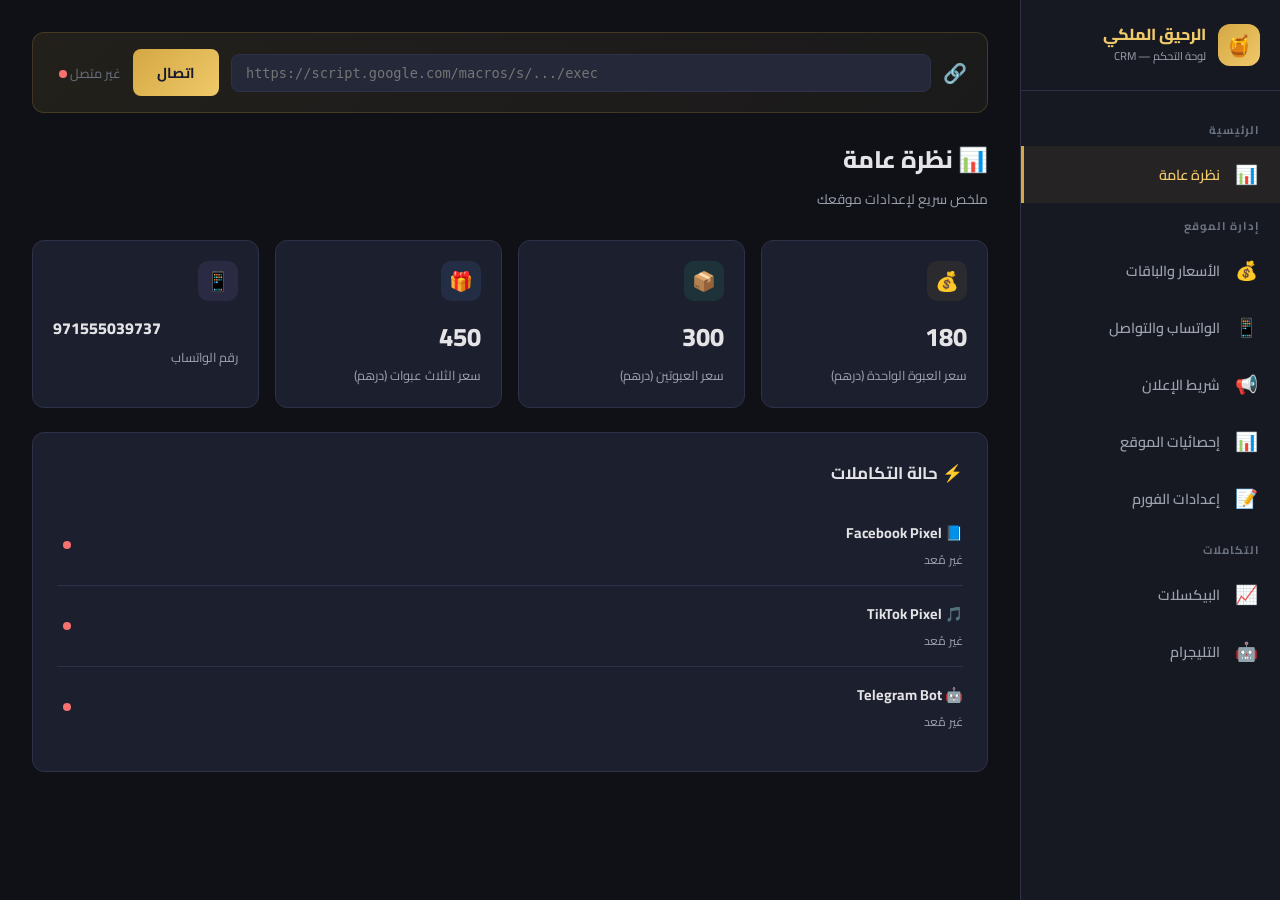
==== commit 1e50d6e3: "Feature: Make hero stats controllable from CRM" ====
--- a/admin-secret.html
+++ b/admin-secret.html
@@ -612,6 +612,9 @@
   <button class="sidebar-link" onclick="showPage('announcement', this)">
     <span class="sidebar-link-icon">📢</span> شريط الإعلان
   </button>
+  <button class="sidebar-link" onclick="showPage('stats', this)">
+    <span class="sidebar-link-icon">📊</span> إحصائيات الموقع
+  </button>
   <button class="sidebar-link" onclick="showPage('form-settings', this)">
     <span class="sidebar-link-icon">📝</span> إعدادات الفورم
   </button>
@@ -713,15 +716,18 @@
       <div class="form-row">
         <div class="form-group">
           <label class="form-label">عبوة واحدة (نص كيلو)</label>
-          <input type="number" class="form-input" id="PRICE_PACKAGE_1" placeholder="180" />
+          <input type="number" class="form-input" id="PRICE_PACKAGE_1" placeholder="السعر الحالي (180)" />
+          <input type="number" class="form-input" id="OLD_PRICE_PACKAGE_1" placeholder="السعر القديم (اختياري)" style="margin-top: 8px;" />
         </div>
         <div class="form-group">
           <label class="form-label">عبوتان (كيلو كامل)</label>
-          <input type="number" class="form-input" id="PRICE_PACKAGE_2" placeholder="300" />
+          <input type="number" class="form-input" id="PRICE_PACKAGE_2" placeholder="السعر الحالي (300)" />
+          <input type="number" class="form-input" id="OLD_PRICE_PACKAGE_2" placeholder="السعر القديم (اختياري)" style="margin-top: 8px;" />
         </div>
         <div class="form-group">
           <label class="form-label">ثلاث عبوات (كيلو ونص)</label>
-          <input type="number" class="form-input" id="PRICE_PACKAGE_3" placeholder="450" />
+          <input type="number" class="form-input" id="PRICE_PACKAGE_3" placeholder="السعر الحالي (450)" />
+          <input type="number" class="form-input" id="OLD_PRICE_PACKAGE_3" placeholder="السعر القديم (اختياري)" style="margin-top: 8px;" />
         </div>
       </div>
 
@@ -819,9 +825,50 @@
       <p class="form-hint">هذه النصوص تظهر في الشريط المتحرك في أعلى الموقع</p>
     </div>
 
+      <button class="btn btn-primary btn-full" onclick="saveConfig()">
+        <span class="spinner-sm" id="save-spinner-ann"></span>
+        حفظ شريط الإعلان
+      </button>
+    </div>
+  </div>
+
+  <!-- ═══════════════════════════════
+       PAGE: STATS
+  ═══════════════════════════════ -->
+  <div class="crm-page" id="page-stats">
+    <div class="main-header">
+      <h1 class="main-title">📊 إحصائيات الموقع</h1>
+      <p class="main-subtitle">تعديل الأرقام والنصوص الخاصة بالعدادات في الموقع</p>
+    </div>
+
+    <div class="crm-card">
+      <div class="crm-card-title">🔢 العدادات والإحصائيات</div>
+      
+      <div class="form-row">
+        <div class="form-group">
+          <label class="form-label">العداد الأول (رقم أو نص قصير)</label>
+          <input type="text" class="form-input" id="STAT_1_NUM" placeholder="500+" />
+          <label class="form-label" style="margin-top: 8px;">النص أسفله</label>
+          <input type="text" class="form-input" id="STAT_1_TEXT" placeholder="عميلة راضية" />
+        </div>
+        <div class="form-group">
+          <label class="form-label">العداد الثاني (رقم أو نص قصير)</label>
+          <input type="text" class="form-input" id="STAT_2_NUM" placeholder="8 كيلو" />
+          <label class="form-label" style="margin-top: 8px;">النص أسفله</label>
+          <input type="text" class="form-input" id="STAT_2_TEXT" placeholder="زيادة في الشهر" />
+        </div>
+        <div class="form-group">
+          <label class="form-label">العداد الثالث (نص ثابت)</label>
+          <input type="text" class="form-input" id="STAT_3_NUM" placeholder="%100" />
+          <label class="form-label" style="margin-top: 8px;">النص أسفله</label>
+          <input type="text" class="form-input" id="STAT_3_TEXT" placeholder="طبيعي ومضمون" />
+        </div>
+      </div>
+    </div>
+
     <button class="btn btn-primary btn-full" onclick="saveConfig()">
-      <span class="spinner-sm" id="save-spinner-announce"></span>
-      حفظ نصوص الإعلان
+      <span class="spinner-sm" id="save-spinner-stats"></span>
+      حفظ الإحصائيات
     </button>
   </div>
 
@@ -955,9 +1002,11 @@
   // All config field IDs
   const CONFIG_FIELDS = [
     'PRICE_PACKAGE_1', 'PRICE_PACKAGE_2', 'PRICE_PACKAGE_3',
+    'OLD_PRICE_PACKAGE_1', 'OLD_PRICE_PACKAGE_2', 'OLD_PRICE_PACKAGE_3',
     'WHATSAPP_NUMBER',
     'SOCIAL_INSTAGRAM', 'SOCIAL_TIKTOK', 'SOCIAL_SNAPCHAT',
     'ANNOUNCE_TEXT_1', 'ANNOUNCE_TEXT_2', 'ANNOUNCE_TEXT_3',
+    'STAT_1_NUM', 'STAT_1_TEXT', 'STAT_2_NUM', 'STAT_2_TEXT', 'STAT_3_NUM', 'STAT_3_TEXT',
     'FB_PIXEL_ID', 'TIKTOK_PIXEL_ID',
     'TELEGRAM_BOT_TOKEN', 'TELEGRAM_CHAT_ID',
     'FORM_SHOW_CITY', 'FORM_SHOW_ADDRESS', 'FORM_SHOW_NOTES'
